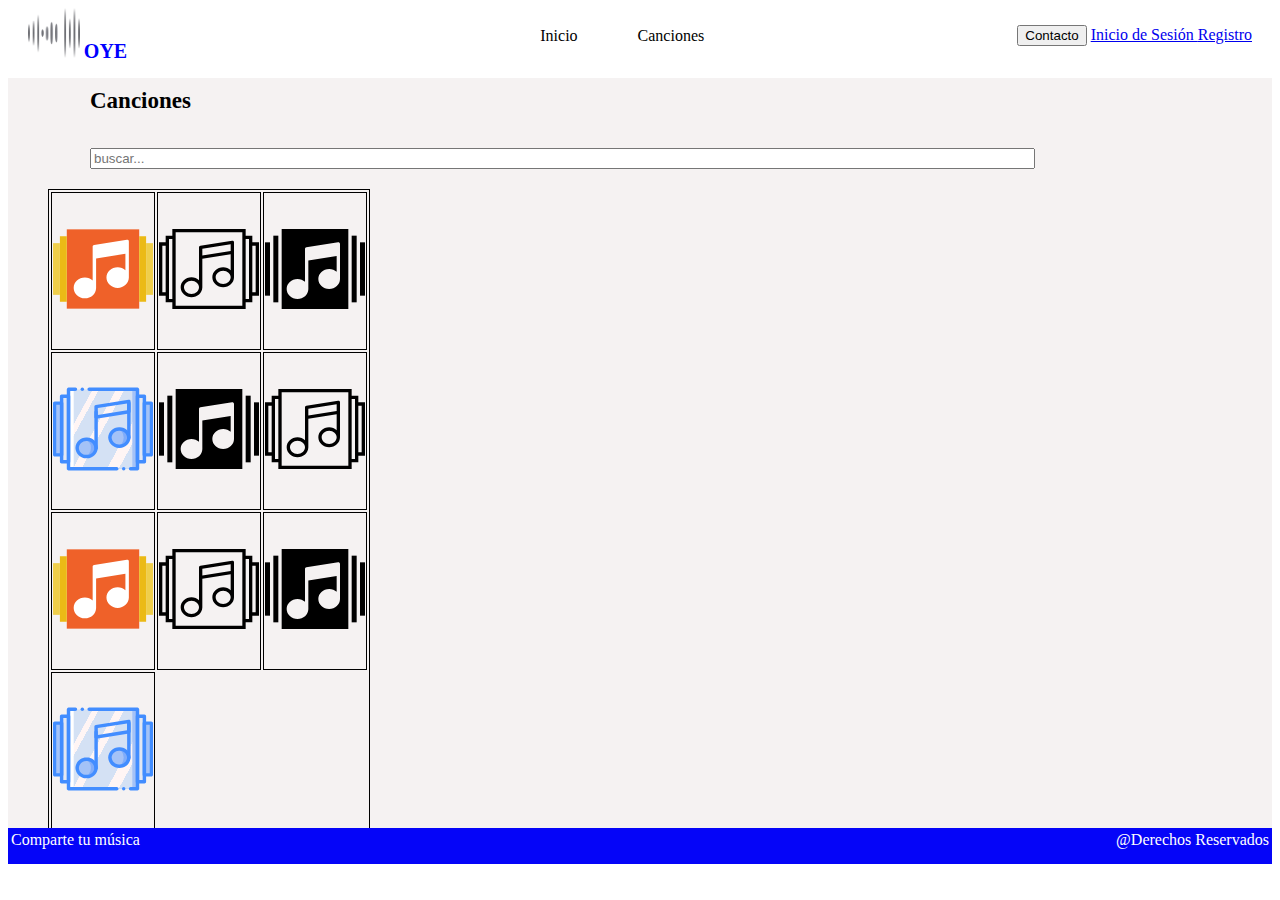
==== html/canciones.html @ 17b84589 "canciones tabla1" ====
<!doctype html>
<html lang="en">

<head>
  <!-- Required meta tags -->
  <meta charset="utf-8">
  <meta name="viewport" content="width=device-width, initial-scale=1">

  <!-- Bootstrap CSS -->
  <link href="https://cdn.jsdelivr.net/npm/bootstrap@5.1.3/dist/css/bootstrap.min.css" rel="stylesheet"
    integrity="sha384-1BmE4kWBq78iYhFldvKuhfTAU6auU8tT94WrHftjDbrCEXSU1oBoqyl2QvZ6jIW3" crossorigin="anonymous">

  <title>Canciones</title>
  <link rel="stylesheet" href="/css/estilos.css">
  <link rel="stylesheet" href="/css/canciones.css">
  <link rel="stylesheet" href="/css/inicionsesion.css">
  <link rel="stylesheet" href="/css/registro.css">
</head>

<body>
  <div class="navbar-container">
    <header class="navbar-content">
      <div class="logo-container">
        <img class="logo-img" src="/imagenes/logo.png">
        <span class="logo-title">OYE</span>
      </div>

      <nav class="nav-links">
        <a href="/html/index.html" class="nav-link">Inicio</a>
        <a href="/html/canciones.html" class="nav-link">Canciones</a>
      </nav>

      <div class="user-btns">
        <button type="button" class="user-btn btn btn-primary">
          Contacto
        </button>
        <a class="user-btn btn btn-primary" role="button" href="/html/inicio de sesion.html">
          Inicio de Sesión
        </a>
        <a class="user-btn btn btn-primary" role="button" href="/html/registro.html">
          Registro
        </a>
      </div>
    </header>
  </div>

  <div class="main-container">
    <form class="main-content">
      <h1 class="title-canciones">Canciones</h1>
      <input type="text" size="115px" placeholder="buscar...">
    </form>

    <div class="table-container">
      <table class="table">
        <tr>
          <td><img class="img-playlist" src="/imagenes/icon_1.svg"></td>
          <td><img class="img-playlist" src="/imagenes/icon_2.svg"></td>
          <td><img class="img-playlist" src="/imagenes/icon_3.svg"></td>
        </tr>
        <tr>
          <td><img class="img-playlist" src="/imagenes/icon_4.svg"></td>
          <td><img class="img-playlist" src="/imagenes/icon_3.svg"></td>
          <td><img class="img-playlist" src="/imagenes/icon_2.svg"></td>
        </tr>
        <tr>
          <td><img class="img-playlist" src="/imagenes/icon_1.svg"></td>
          <td><img class="img-playlist" src="/imagenes/icon_2.svg"></td>
          <td><img class="img-playlist" src="/imagenes/icon_3.svg"></td>
        </tr>
        <tr>
          <td><img class="img-playlist" src="/imagenes/icon_4.svg"></td>
        </tr>
      </table>
    </div>

  </div>



  <div class="footer">
    <div>Comparte tu música</div>
    <div>@Derechos Reservados</div>
  </div>


  <!-- Optional JavaScript; choose one of the two! -->

  <!-- Option 1: Bootstrap Bundle with Popper -->
  <script src="https://cdn.jsdelivr.net/npm/bootstrap@5.1.3/dist/js/bootstrap.bundle.min.js"
    integrity="sha384-ka7Sk0Gln4gmtz2MlQnikT1wXgYsOg+OMhuP+IlRH9sENBO0LRn5q+8nbTov4+1p"
    crossorigin="anonymous"></script>

  <!-- Option 2: Separate Popper and Bootstrap JS -->
  <!--
    <script src="https://cdn.jsdelivr.net/npm/@popperjs/core@2.10.2/dist/umd/popper.min.js" integrity="sha384-7+zCNj/IqJ95wo16oMtfsKbZ9ccEh31eOz1HGyDuCQ6wgnyJNSYdrPa03rtR1zdB" crossorigin="anonymous"></script>
    <script src="https://cdn.jsdelivr.net/npm/bootstrap@5.1.3/dist/js/bootstrap.min.js" integrity="sha384-QJHtvGhmr9XOIpI6YVutG+2QOK9T+ZnN4kzFN1RtK3zEFEIsxhlmWl5/YESvpZ13" crossorigin="anonymous"></script>
    -->
</body>

</html>
---- css/estilos.css ----
.body {
  margin: 0;
}

.navbar-container {
  padding: 0 20px;
  background: white;
}

.navbar-content {
  height: 55px;
  width: 100%;
  max-width: 1350px;
  margin: 0 auto;
  display: flex;
  align-items: center;
  justify-content: space-between;
}

.logo-img {
  width: auto;
  height: 50px;
}

.logo-title {
  color: blue;
  font-size: 20px;
  font-weight: bold;
}

.nav-links {
  margin-left: 100px;
  display: flex;
}

.nav-link {
  color: black;
  padding: 0 30px;
  text-decoration: none;
}


.main-container {
  background: rgb(245, 242, 242);
  height: 750px;
  padding: 0 20px;
}

.main-content {
  width: 100%;
  max-width: 1100px;
  margin: 0 auto;
}

.block-container {
  padding-top: 20px;
}

.block-content {
  background: rgb(221, 220, 220);
  border-radius: 5px;
  width: 100%;
  max-height: 350px;
  padding: 40px 20px;
  display: flex;
  height: 400px;
  margin-bottom: 35px;
}

.block-info {
  width: 50%;
}

h2 {
  font-size: 23px;
  font-weight:bold;
  font-family:tahoma;
  height: 70px;
}

h3 {
  font-family: arial;
  font-weight:300;
  font-size: 15px;
  height: 30px;
  display: flex;
  width: 400px;
}

.ver-canciones {
  margin-left: 25px;
  width: 150px;
}

.slider {
  background-color: rosybrown;
  width: 300px;
  height: 200px;
  float: right;
  margin-right: 30px
}

img {
  width: 450px;
  height: 265px;
  border-radius: 5px;
}

.title-container {
  text-align: center;
}

.title-playlist {
  font-family: Helvetica;
  font-size: 30px;
  font-weight: bold;
  border-bottom: 1px solid rgb(206, 205, 205);
  border-top: 1px solid rgb(206, 205, 205);
}

.list-nombre {
  width: 250px;
}

.num-list {
  color: blue;
}

.footer {
  background: rgb(5, 5, 248);
  height: 30px;
  color: white;
  display: flex;
  justify-content: space-between;
  padding: 3px;
}
---- css/canciones.css ----
.title-canciones {
  font-size: 23px;
  font-weight:bold;
  font-family:tahoma;
  height: 50px;
  padding: 10px;
  padding-left: 0px;
  margin-bottom: 0px;
}

.table, td {
  border: 1px solid black;
  width: auto;
}

.table-container {
  padding: 20px; 
}

.img-playlist {
width: 100px;
height: 150px;
}
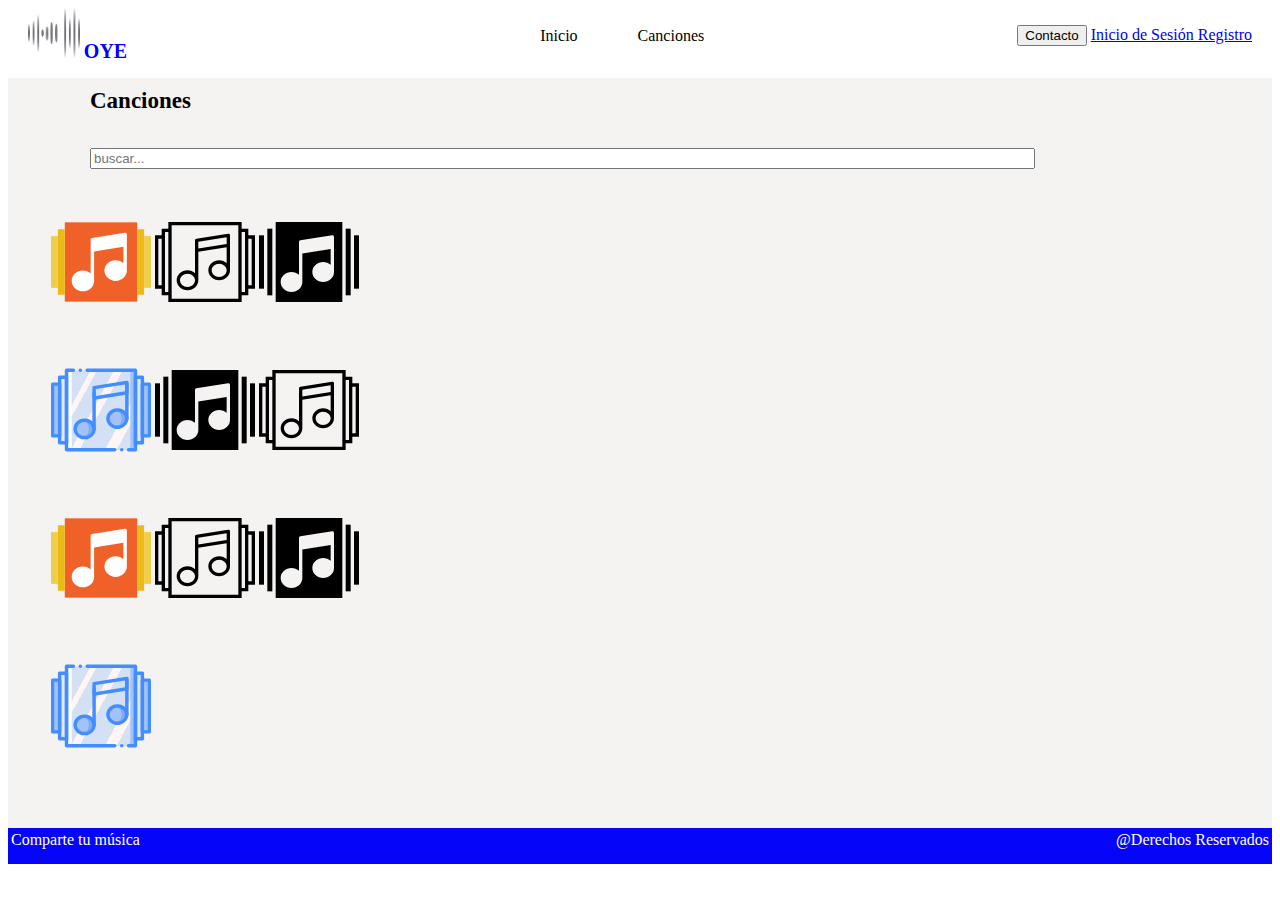
==== commit e8e721cd: "quitebordestabla3" ====
--- a/html/canciones.html
+++ b/html/canciones.html
@@ -53,22 +53,22 @@
     <div class="table-container">
       <table class="table">
         <tr>
-          <td><img class="img-playlist" src="/imagenes/icon_1.svg"></td>
-          <td><img class="img-playlist" src="/imagenes/icon_2.svg"></td>
-          <td><img class="img-playlist" src="/imagenes/icon_3.svg"></td>
+          <td><img class="img-playlis" src="/imagenes/icon_1.svg"></td>
+          <td><img class="img-playlis" src="/imagenes/icon_2.svg"></td>
+          <td><img class="img-playlis" src="/imagenes/icon_3.svg"></td>
         </tr>
         <tr>
-          <td><img class="img-playlist" src="/imagenes/icon_4.svg"></td>
-          <td><img class="img-playlist" src="/imagenes/icon_3.svg"></td>
-          <td><img class="img-playlist" src="/imagenes/icon_2.svg"></td>
+          <td><img class="img-playlis" src="/imagenes/icon_4.svg"></td>
+          <td><img class="img-playlis" src="/imagenes/icon_3.svg"></td>
+          <td><img class="img-playlis" src="/imagenes/icon_2.svg"></td>
         </tr>
         <tr>
-          <td><img class="img-playlist" src="/imagenes/icon_1.svg"></td>
-          <td><img class="img-playlist" src="/imagenes/icon_2.svg"></td>
-          <td><img class="img-playlist" src="/imagenes/icon_3.svg"></td>
+          <td><img class="img-playlis" src="/imagenes/icon_1.svg"></td>
+          <td><img class="img-playlis" src="/imagenes/icon_2.svg"></td>
+          <td><img class="img-playlis" src="/imagenes/icon_3.svg"></td>
         </tr>
         <tr>
-          <td><img class="img-playlist" src="/imagenes/icon_4.svg"></td>
+          <td><img class="img-playlis" src="/imagenes/icon_4.svg"></td>
         </tr>
       </table>
     </div>
--- a/css/canciones.css
+++ b/css/canciones.css
@@ -8,16 +8,13 @@
   margin-bottom: 0px;
 }
 
-.table, td {
-  border: 1px solid black;
-  width: auto;
-}
+
 
 .table-container {
   padding: 20px; 
 }
 
-.img-playlist {
+.img-playlis {
 width: 100px;
-height: 150px;
+height: 140px;
 }
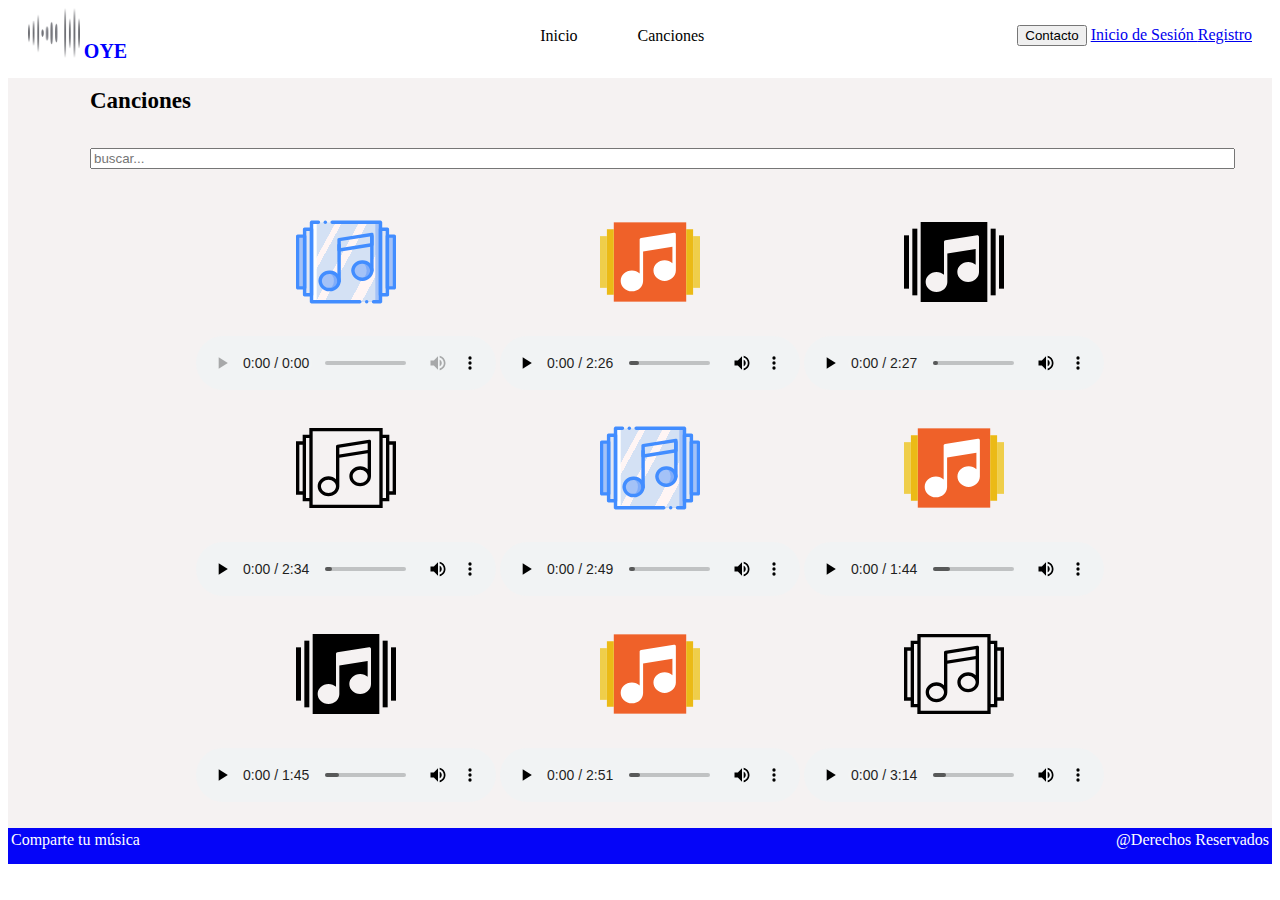
==== commit 2ba81f37: "cancines centradas" ====
--- a/html/canciones.html
+++ b/html/canciones.html
@@ -47,28 +47,32 @@
   <div class="main-container">
     <form class="main-content">
       <h1 class="title-canciones">Canciones</h1>
-      <input type="text" size="115px" placeholder="buscar...">
+      <input type="text" size="140px" placeholder="buscar...">
     </form>
 
     <div class="table-container">
       <table class="table">
         <tr>
-          <td><img class="img-playlis" src="/imagenes/icon_1.svg"></td>
-          <td><img class="img-playlis" src="/imagenes/icon_2.svg"></td>
-          <td><img class="img-playlis" src="/imagenes/icon_3.svg"></td>
+          <td><img class="img-playlis" src="/imagenes/icon_4.svg"><audio src="/canciones/uno.mp3" controls></audio></td>
+          <td><img class="img-playlis" src="/imagenes/icon_1.svg"><audio src="/canciones/dos.mp3" controls></audio></td>
+          <td><img class="img-playlis" src="/imagenes/icon_3.svg"><audio src="/canciones/tres.mp3" controls></audio>
+          </td>
         </tr>
         <tr>
-          <td><img class="img-playlis" src="/imagenes/icon_4.svg"></td>
-          <td><img class="img-playlis" src="/imagenes/icon_3.svg"></td>
-          <td><img class="img-playlis" src="/imagenes/icon_2.svg"></td>
+          <td><img class="img-playlis" src="/imagenes/icon_2.svg"><audio src="/canciones/cuatro.mp3" controls></audio>
+          </td>
+          <td><img class="img-playlis" src="/imagenes/icon_4.svg"><audio src="/canciones/cinco.mp3" controls></audio>
+          </td>
+          <td><img class="img-playlis" src="/imagenes/icon_1.svg"><audio src="/canciones/seis.mp3" controls></audio>
+          </td>
         </tr>
         <tr>
-          <td><img class="img-playlis" src="/imagenes/icon_1.svg"></td>
-          <td><img class="img-playlis" src="/imagenes/icon_2.svg"></td>
-          <td><img class="img-playlis" src="/imagenes/icon_3.svg"></td>
-        </tr>
-        <tr>
-          <td><img class="img-playlis" src="/imagenes/icon_4.svg"></td>
+          <td><img class="img-playlis" src="/imagenes/icon_3.svg"><audio src="/canciones/siete.mp3" controls></audio>
+          </td>
+          <td><img class="img-playlis" src="/imagenes/icon_1.svg"><audio src="/canciones/ocho.mp3" controls>
+            </audio></td>
+          <td><img class="img-playlis" src="/imagenes/icon_2.svg"><audio src="/canciones/nueve.mp3" controls></audio>
+          </td>
         </tr>
       </table>
     </div>
--- a/css/canciones.css
+++ b/css/canciones.css
@@ -8,10 +8,11 @@
   margin-bottom: 0px;
 }
 
-
-
 .table-container {
   padding: 20px; 
+  text-align: center;
+  display: table-caption;
+  margin-left: 145px;
 }
 
 .img-playlis {
--- a/css/inicionsesion.css
+++ b/css/inicionsesion.css
@@ -0,0 +1,15 @@
+.form-group {
+width: 420px;
+padding: 15px;
+margin-left: 400px;
+}
+
+#boton-continuar {
+  margin-left: 415px;
+}
+
+#inicio-sesion {
+  text-align: center;
+  margin-right: 202px;
+  padding-top: 30px;
+}--- a/css/registro.css
+++ b/css/registro.css
@@ -0,0 +1,34 @@
+#tit-registro {
+  margin-left: 415px;
+  width: 200px;
+  padding-top: 20px;
+}
+
+.form-check {
+  display: flex;
+  text-align: inherit;
+  justify-content: center;
+  margin-right: 272px;
+  padding: 10px;
+}
+
+#bot-guardarregistro {
+  margin-left: 415px;
+}
+
+.genero-container {
+  width: 813px;
+  padding: 10px;
+  padding-left: 413px;
+}
+
+.radial-option {
+  height: 110px;
+  width: 350px;
+  margin-left: 414px;
+  padding: 5px;
+}
+
+.form-group {
+  padding: 8px;
+}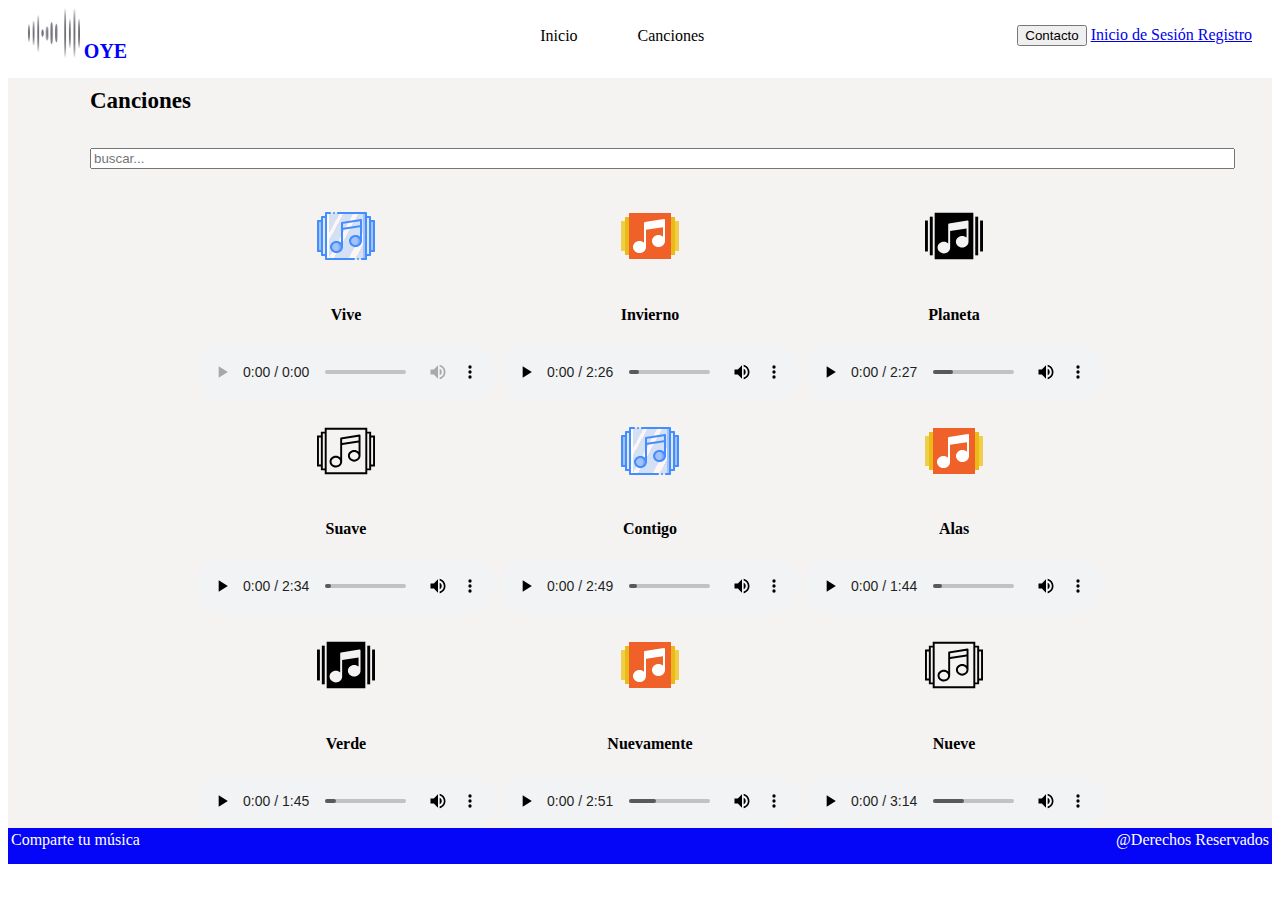
==== commit 560d98e5: "canciones contitulo" ====
--- a/html/canciones.html
+++ b/html/canciones.html
@@ -53,25 +53,37 @@
     <div class="table-container">
       <table class="table">
         <tr>
-          <td><img class="img-playlis" src="/imagenes/icon_4.svg"><audio src="/canciones/uno.mp3" controls></audio></td>
-          <td><img class="img-playlis" src="/imagenes/icon_1.svg"><audio src="/canciones/dos.mp3" controls></audio></td>
-          <td><img class="img-playlis" src="/imagenes/icon_3.svg"><audio src="/canciones/tres.mp3" controls></audio>
+          <td><img class="img-playlis" src="/imagenes/icon_4.svg">
+            <h4>Vive</h4><audio src="/canciones/uno.mp3" controls></audio>
+          </td>
+          <td><img class="img-playlis" src="/imagenes/icon_1.svg">
+            <h4>Invierno</h4><audio src="/canciones/dos.mp3" controls></audio>
+          </td>
+          <td><img class="img-playlis" src="/imagenes/icon_3.svg">
+            <h4>Planeta</h4><audio src="/canciones/tres.mp3" controls></audio>
           </td>
         </tr>
         <tr>
-          <td><img class="img-playlis" src="/imagenes/icon_2.svg"><audio src="/canciones/cuatro.mp3" controls></audio>
+          <td><img class="img-playlis" src="/imagenes/icon_2.svg">
+            <h4>Suave</h4><audio src="/canciones/cuatro.mp3" controls></audio>
           </td>
-          <td><img class="img-playlis" src="/imagenes/icon_4.svg"><audio src="/canciones/cinco.mp3" controls></audio>
+          <td><img class="img-playlis" src="/imagenes/icon_4.svg">
+            <h4>Contigo</h4><audio src="/canciones/cinco.mp3" controls></audio>
           </td>
-          <td><img class="img-playlis" src="/imagenes/icon_1.svg"><audio src="/canciones/seis.mp3" controls></audio>
+          <td><img class="img-playlis" src="/imagenes/icon_1.svg">
+            <h4>Alas</h4><audio src="/canciones/seis.mp3" controls></audio>
           </td>
         </tr>
         <tr>
-          <td><img class="img-playlis" src="/imagenes/icon_3.svg"><audio src="/canciones/siete.mp3" controls></audio>
+          <td><img class="img-playlis" src="/imagenes/icon_3.svg">
+            <h4>Verde</h4><audio src="/canciones/siete.mp3" controls></audio>
           </td>
-          <td><img class="img-playlis" src="/imagenes/icon_1.svg"><audio src="/canciones/ocho.mp3" controls>
-            </audio></td>
-          <td><img class="img-playlis" src="/imagenes/icon_2.svg"><audio src="/canciones/nueve.mp3" controls></audio>
+          <td><img class="img-playlis" src="/imagenes/icon_1.svg">
+            <h4>Nuevamente</h4><audio src="/canciones/ocho.mp3" controls>
+            </audio>
+          </td>
+          <td><img class="img-playlis" src="/imagenes/icon_2.svg">
+            <h4>Nueve</h4><audio src="/canciones/nueve.mp3" controls></audio>
           </td>
         </tr>
       </table>
--- a/css/canciones.css
+++ b/css/canciones.css
@@ -16,6 +16,6 @@
 }
 
 .img-playlis {
-width: 100px;
-height: 140px;
+width: 58px;
+height: 88px;
 }
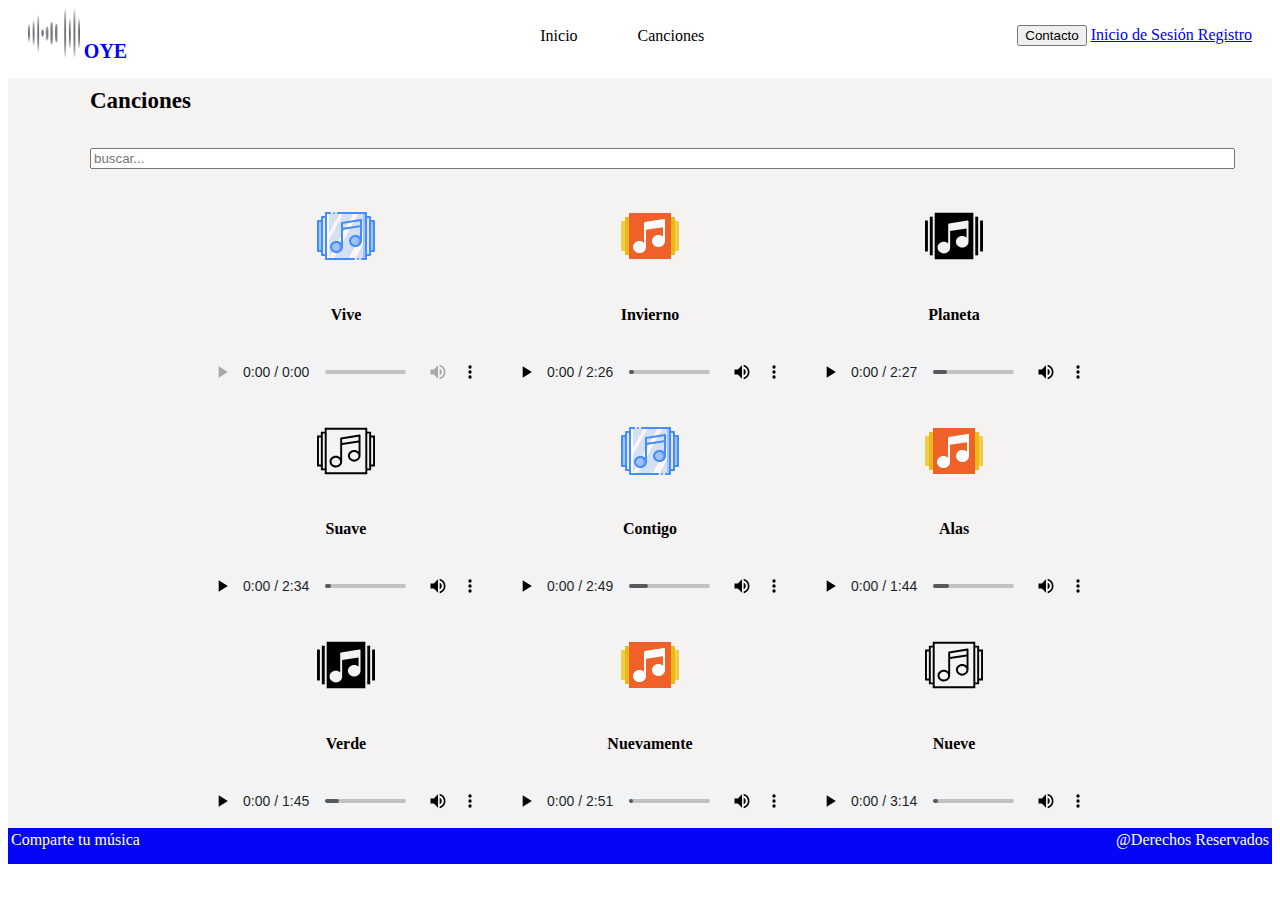
==== commit aa59c170: "formulariovalidado" ====
--- a/html/canciones.html
+++ b/html/canciones.html
@@ -47,7 +47,7 @@
   <div class="main-container">
     <form class="main-content">
       <h1 class="title-canciones">Canciones</h1>
-      <input type="text" size="140px" placeholder="buscar...">
+      <input type="search" size="140px" placeholder="buscar...">
     </form>
 
     <div class="table-container">
--- a/css/canciones.css
+++ b/css/canciones.css
@@ -19,3 +19,4 @@
 width: 58px;
 height: 88px;
 }
+
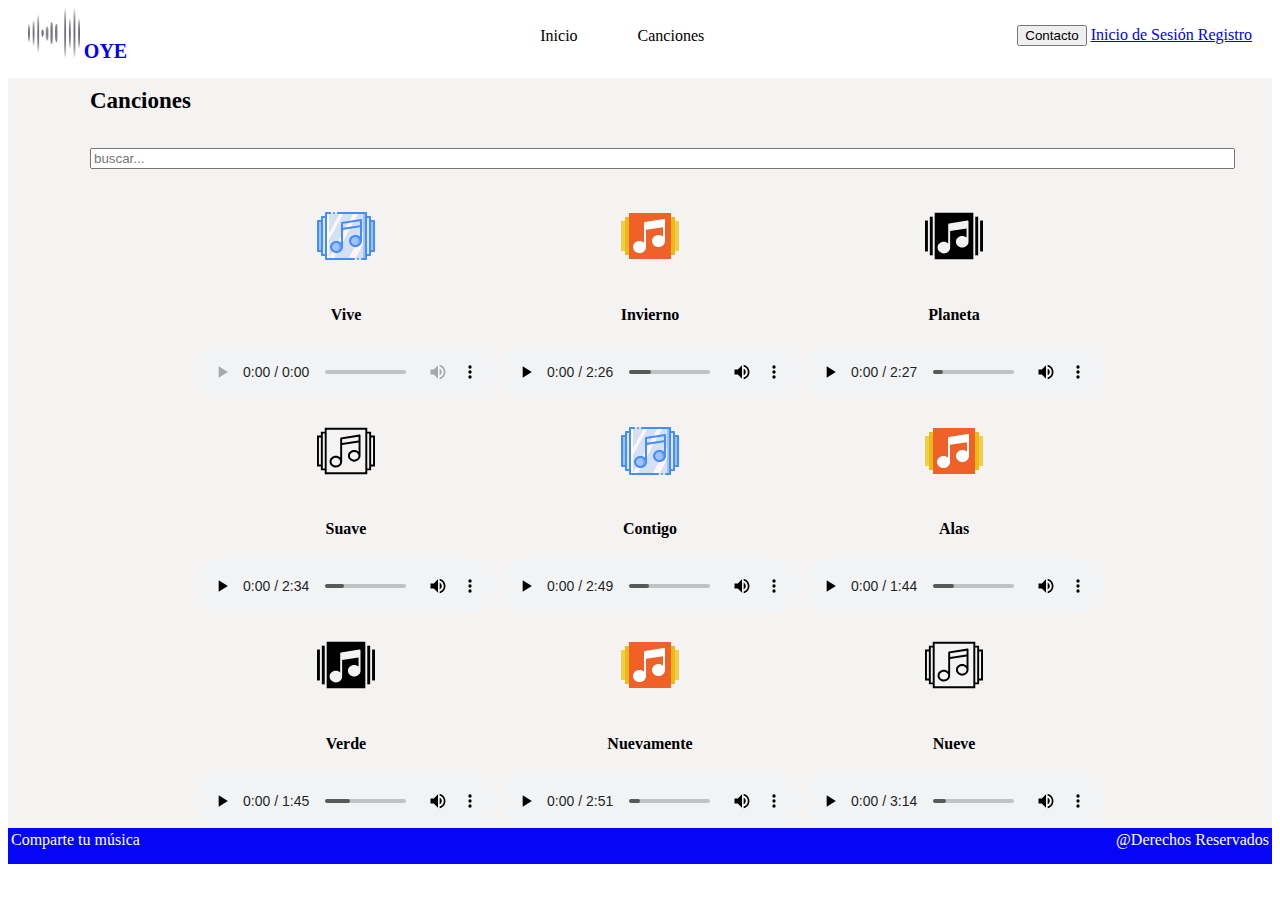
==== commit ee808a28: "barrabuscar" ====
--- a/html/canciones.html
+++ b/html/canciones.html
@@ -47,8 +47,19 @@
   <div class="main-container">
     <form class="main-content">
       <h1 class="title-canciones">Canciones</h1>
-      <input type="search" size="140px" placeholder="buscar...">
+      <input type="search" size="140px" list="busqueda" placeholder="buscar...">
     </form>
+    <datalist id="busqueda">
+      <option value="vive">
+      <option value="invierno">
+      <option value="planeta">
+      <option value="suave">
+      <option value="contigo">
+      <option value="alas">
+      <option value="verde">
+      <option value="nuevamente">
+      <option value="hoy">
+    </datalist>
 
     <div class="table-container">
       <table class="table">
--- a/css/canciones.css
+++ b/css/canciones.css
@@ -19,4 +19,3 @@
 width: 58px;
 height: 88px;
 }
-
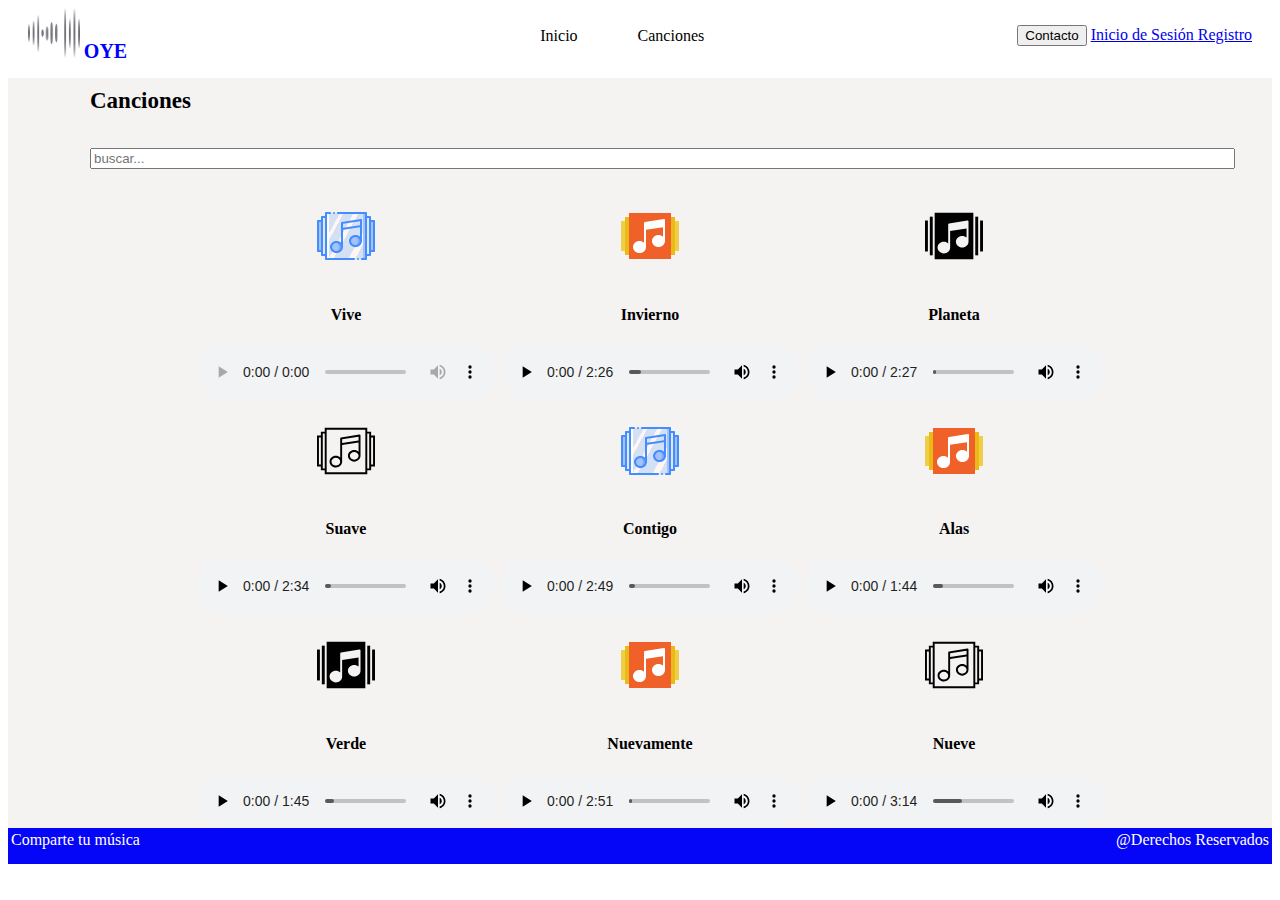
==== commit 52524420: "barrabuscar" ====
--- a/html/canciones.html
+++ b/html/canciones.html
@@ -47,7 +47,7 @@
   <div class="main-container">
     <form class="main-content">
       <h1 class="title-canciones">Canciones</h1>
-      <input type="search" size="140px" list="busqueda" placeholder="buscar...">
+      <input class="input-box" type="search" size="140px" list="busqueda" placeholder="buscar...">
     </form>
     <datalist id="busqueda">
       <option value="vive">
--- a/css/canciones.css
+++ b/css/canciones.css
@@ -19,3 +19,8 @@
 width: 58px;
 height: 88px;
 }
+
+.input-box:focus {
+  border-color: grey;
+  outline: none;
+}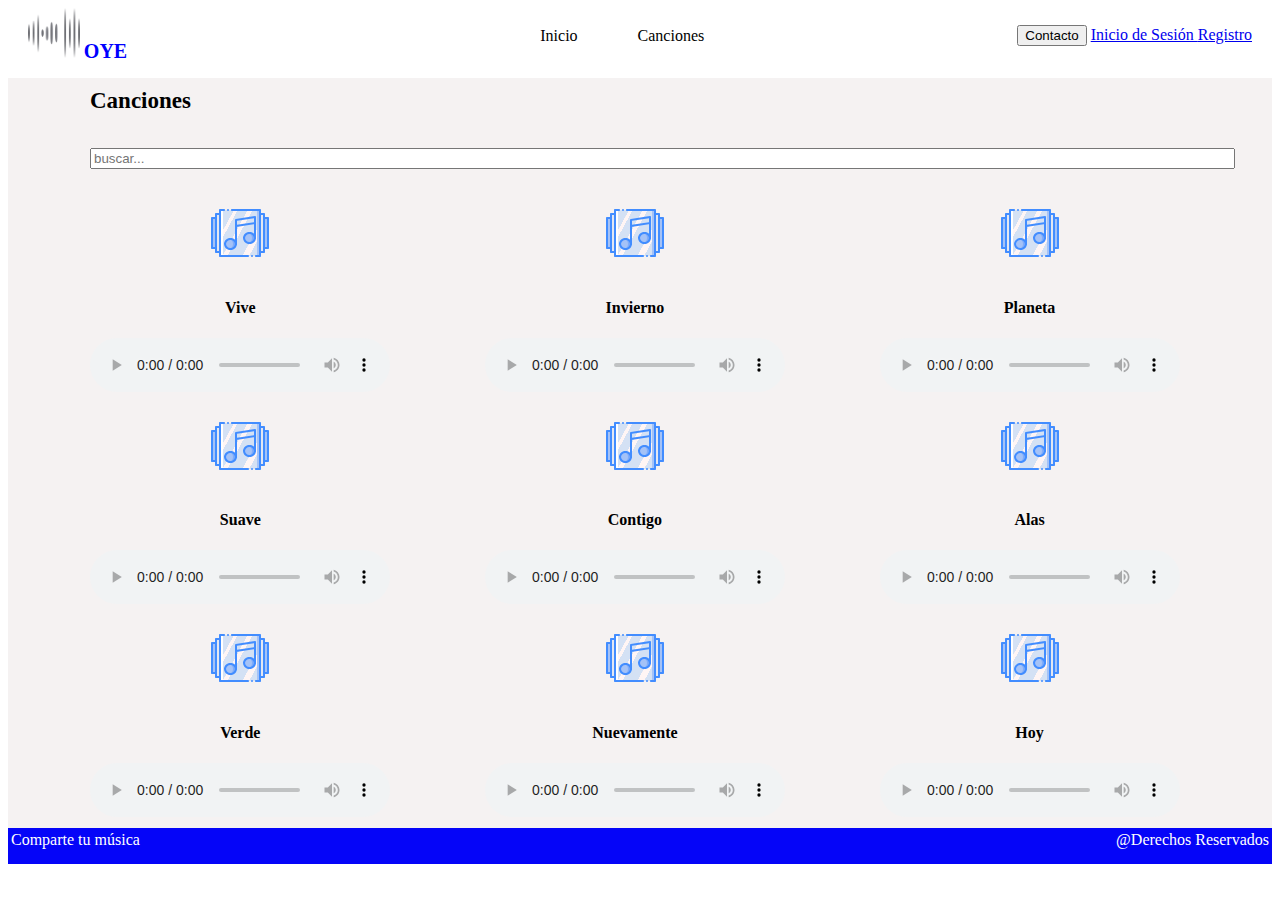
==== commit 9e3c2f87: "cancineslisto" ====
--- a/html/canciones.html
+++ b/html/canciones.html
@@ -44,65 +44,34 @@
     </header>
   </div>
 
+  <div style="display: none;">
+    <div id="cancion-template" class="cancion" data-id="">
+      <img class="img-playlis">
+      <h4></h4>
+      <audio controls></audio>
+    </div>
+  </div>
+
   <div class="main-container">
+    <script src="https://cdnjs.cloudflare.com/ajax/libs/jquery/3.6.0/jquery.min.js"></script>
+    <script src="/js/canciones.js"></script>
+
     <form class="main-content">
       <h1 class="title-canciones">Canciones</h1>
-      <input class="input-box" type="search" size="140px" list="busqueda" placeholder="buscar...">
+      <input class="input-box" id="texto" type="search" size="140px" list="busqueda" placeholder="buscar...">
     </form>
-    <datalist id="busqueda">
-      <option value="vive">
-      <option value="invierno">
-      <option value="planeta">
-      <option value="suave">
-      <option value="contigo">
-      <option value="alas">
-      <option value="verde">
-      <option value="nuevamente">
-      <option value="hoy">
-    </datalist>
-
-    <div class="table-container">
-      <table class="table">
-        <tr>
-          <td><img class="img-playlis" src="/imagenes/icon_4.svg">
-            <h4>Vive</h4><audio src="/canciones/uno.mp3" controls></audio>
-          </td>
-          <td><img class="img-playlis" src="/imagenes/icon_1.svg">
-            <h4>Invierno</h4><audio src="/canciones/dos.mp3" controls></audio>
-          </td>
-          <td><img class="img-playlis" src="/imagenes/icon_3.svg">
-            <h4>Planeta</h4><audio src="/canciones/tres.mp3" controls></audio>
-          </td>
-        </tr>
-        <tr>
-          <td><img class="img-playlis" src="/imagenes/icon_2.svg">
-            <h4>Suave</h4><audio src="/canciones/cuatro.mp3" controls></audio>
-          </td>
-          <td><img class="img-playlis" src="/imagenes/icon_4.svg">
-            <h4>Contigo</h4><audio src="/canciones/cinco.mp3" controls></audio>
-          </td>
-          <td><img class="img-playlis" src="/imagenes/icon_1.svg">
-            <h4>Alas</h4><audio src="/canciones/seis.mp3" controls></audio>
-          </td>
-        </tr>
-        <tr>
-          <td><img class="img-playlis" src="/imagenes/icon_3.svg">
-            <h4>Verde</h4><audio src="/canciones/siete.mp3" controls></audio>
-          </td>
-          <td><img class="img-playlis" src="/imagenes/icon_1.svg">
-            <h4>Nuevamente</h4><audio src="/canciones/ocho.mp3" controls>
-            </audio>
-          </td>
-          <td><img class="img-playlis" src="/imagenes/icon_2.svg">
-            <h4>Nueve</h4><audio src="/canciones/nueve.mp3" controls></audio>
-          </td>
-        </tr>
-      </table>
-    </div>
-
-  </div>
 
 
+    <div id="canciones-container" class="canciones">
+      <!--
+      <div class="cancion" data-id="Vive">
+        <img class="img-playlis" src="/imagenes/icon_4.svg">
+        <h4>Vive</h4>
+        <audio src="/canciones/uno.mp3" controls></audio>
+      </div>
+      -->
+    </div>
+  </div>
 
   <div class="footer">
     <div>Comparte tu música</div>
--- a/css/canciones.css
+++ b/css/canciones.css
@@ -8,11 +8,22 @@
   margin-bottom: 0px;
 }
 
-.table-container {
+.canciones {
   padding: 20px; 
-  text-align: center;
-  display: table-caption;
-  margin-left: 145px;
+  display: flex;
+  flex-wrap: wrap;
+  gap: 10px;
+}
+
+.cancion {
+  display: flex;
+  flex-direction: column;
+  align-items: center;
+  width: calc(33.33% - 10px);
+}
+
+.cancion > h4 {
+  text-transform: capitalize;
 }
 
 .img-playlis {
